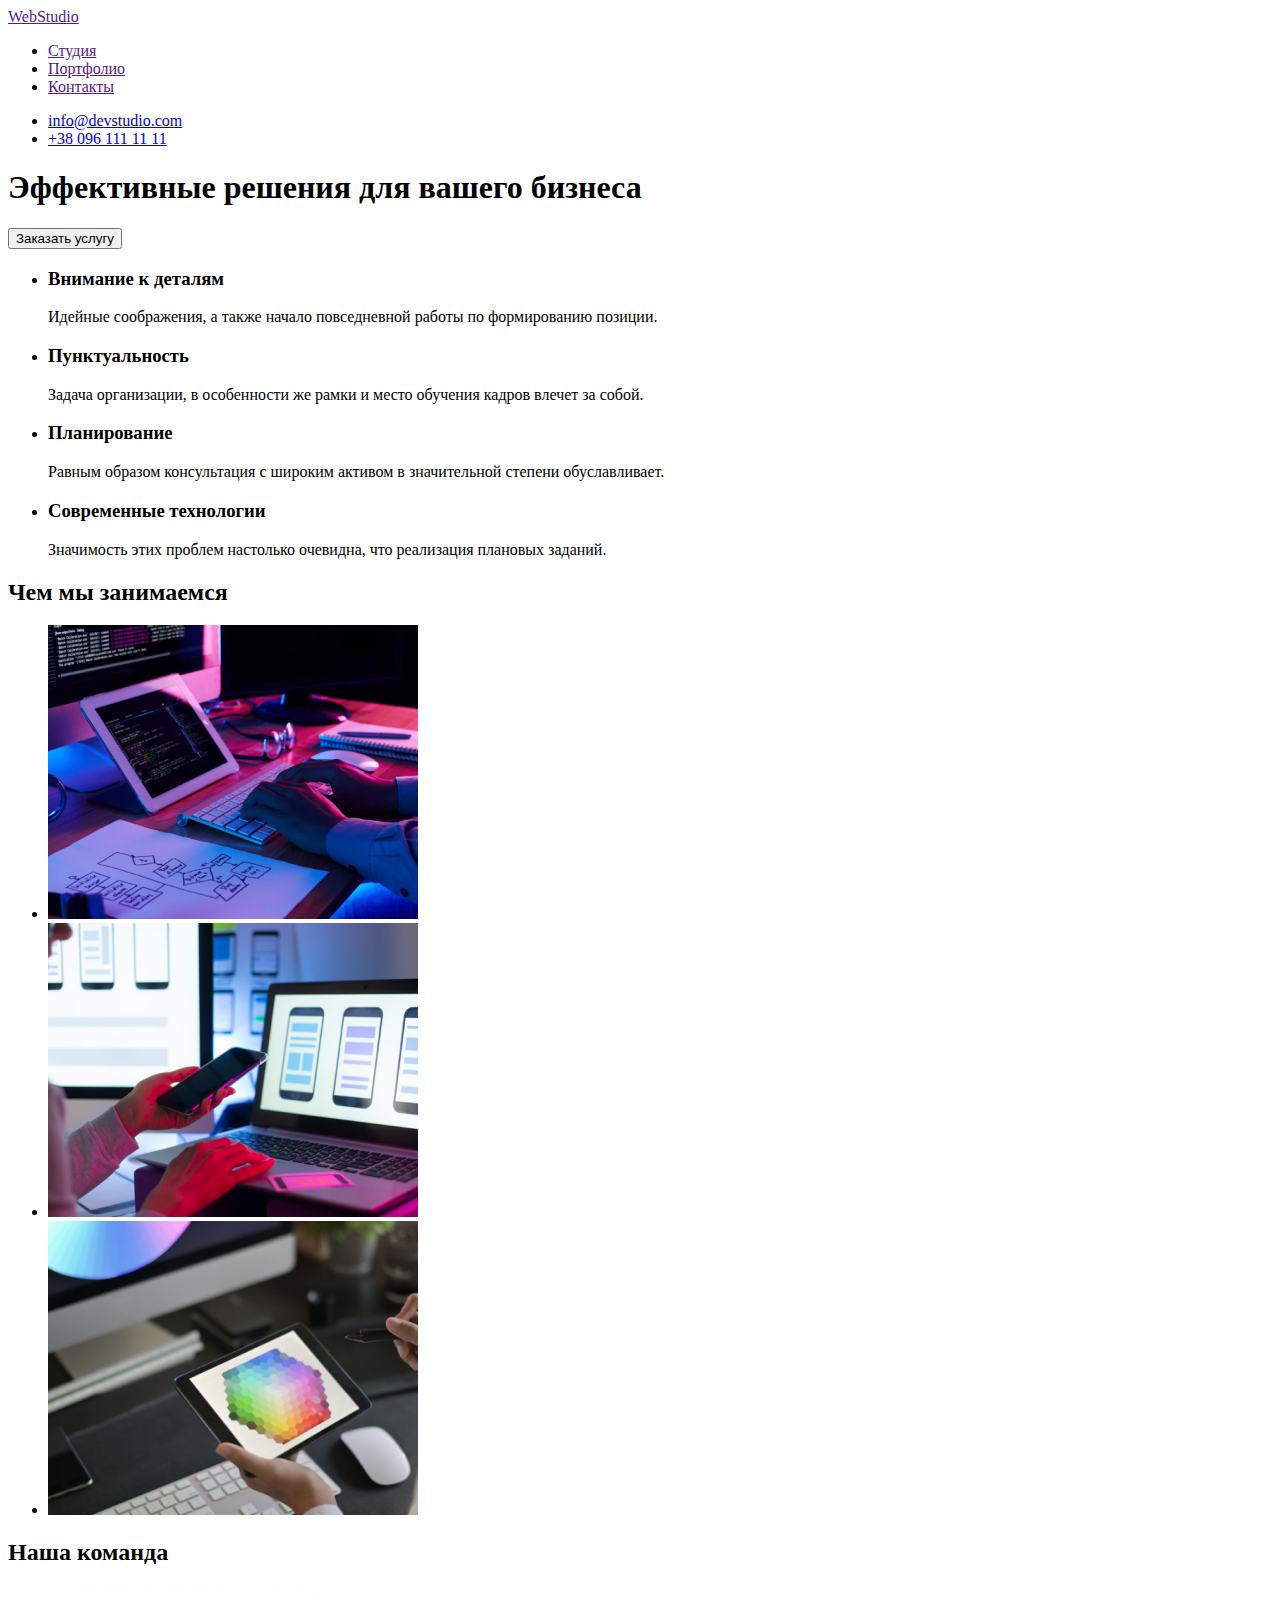
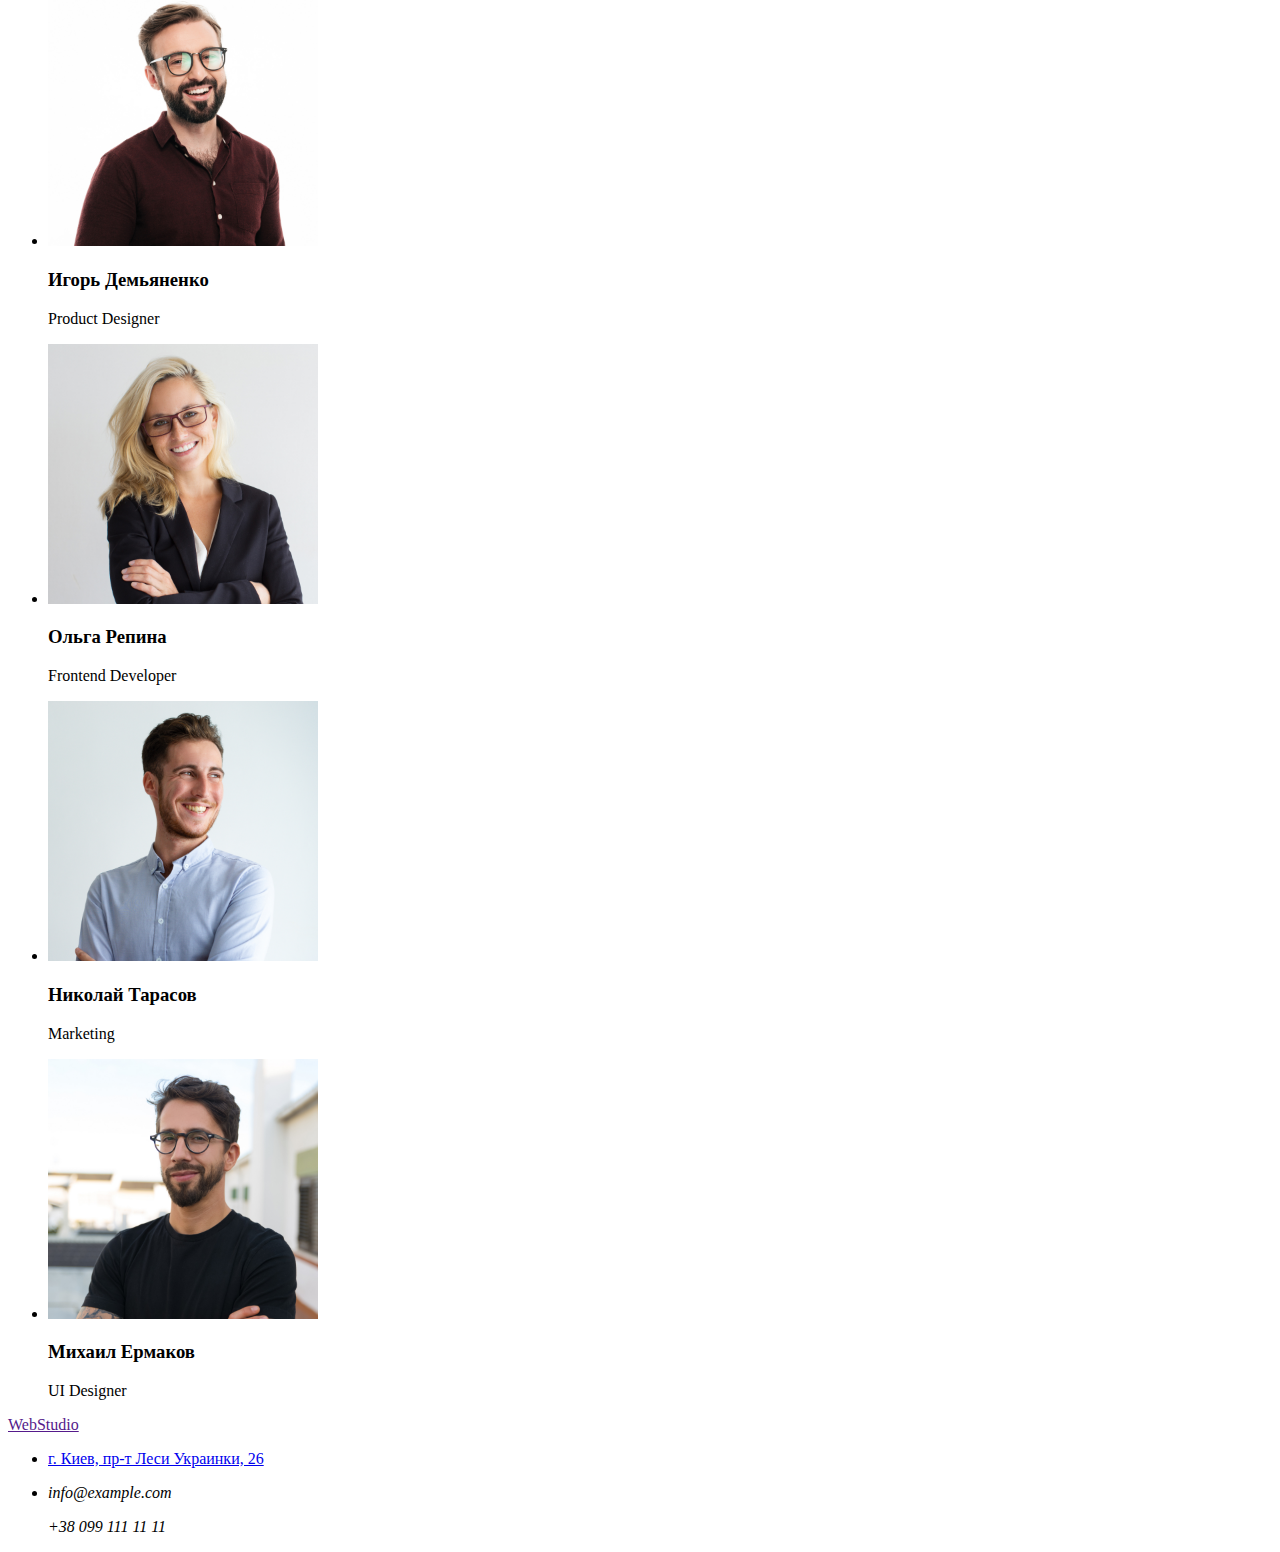
==== index.html @ ff3d8eb0 "Initial commit" ====
<!DOCTYPE html>
<html lang="ru">
  <head>
    <meta charset="UTF-8" />
    <meta http-equiv="X-UA-Compatible" content="IE=edge" />
    <meta name="viewport" content="width=device-width, initial-scale=1.0" />
    <title>Document</title>
  </head>
  <body>
    <!--Шапка сайту-->
    <header>
      <nav>
        <a href="">WebStudio</a>
        <ul>
          <li><a href="">Студия</a></li>
          <li><a href="">Портфолио</a></li>
          <li><a href="">Контакты</a></li>
        </ul>
      </nav>

      <ul>
        <li><a href="mailto:info@devstudio.com">info@devstudio.com</a></li>

        <li><a href="tel:+380961111111">+38 096 111 11 11</a></li>
      </ul>
    </header>
    <main>
      <!--блок_1_герой-->
      <section>
        <h1>Эффективные решения для вашего бизнеса</h1>
        <button type="button">Заказать услугу</button>
      </section>

      <!--блок_2-->
      <section>
        <h2 hidden>бесцветний</h2>
        <ul>
          <li>
            <h3>Внимание к деталям</h3>
            <p>Идейные соображения, а также начало повседневной работы по формированию позиции.</p>
          </li>

          <li>
            <h3>Пунктуальность</h3>
            <p>
              Задача организации, в особенности же рамки и место обучения кадров влечет за собой.
            </p>
          </li>
          <li>
            <h3>Планирование</h3>
            <p>
              Равным образом консультация с широким активом в значительной степени обуславливает.
            </p>
          </li>
          <li>
            <h3>Современные технологии</h3>
            <p>Значимость этих проблем настолько очевидна, что реализация плановых заданий.</p>
          </li>
        </ul>
      </section>

      <!--блок_3_занятия-->
      <section>
        <h2>Чем мы занимаемся</h2>
        <ul>
          <li>
            <img
              src="./imegins/1_section/img-1.jpg"
              alt="верстка_дизайна"
              width="370"
              height="294"
            />
          </li>
          <li>
            <img
              src="./imegins/1_section/img-2.jpg"
              alt="розработка_приложений"
              width="370"
              height="294"
            />
          </li>
          <li>
            <img
              src="./imegins/1_section/img-3.jpg"
              alt="палітра_планшет"
              width="370"
              height="294"
            />
          </li>
        </ul>
      </section>

      <!--4_наша_команда-->
      <section>
        <h2>Наша команда</h2>
        <ul>
          <li>
            <img
              src="./imegins/2_section/igor.jpg"
              alt="Игорь_Демьяненко"
              width="270"
              height="260"
            />
            <h3>Игорь Демьяненко</h3>
            <p lang="en">Product Designer</p>
          </li>
          <li>
            <img src="./imegins/2_section/olga.jpg" alt="Ольга_Репина" width="270" height="260" />
            <h3>Ольга Репина</h3>
            <p lang="en">Frontend Developer</p>
          </li>
          <li>
            <img
              src="./imegins/2_section/nikolay.jpg"
              alt="Николай_Тарасов"
              width="270"
              height="260"
            />
            <h3>Николай Тарасов</h3>
            <p lang="en">Marketing</p>
          </li>
          <li>
            <img
              src="./imegins/2_section/mihayl.jpg"
              alt="Михаил_Ермаков"
              width="270"
              height="260"
            />
            <h3>Михаил Ермаков</h3>
            <p lang="en">UI Designer</p>
          </li>
        </ul>
      </section>
    </main>
    <!--5_Футер-->
    <footer>
      <a href="">WebStudio</a>
      <ul>
        <li>
          <a href="https://www.google.com.ua/maps/" target="_blank" rel="noopener noreferrer"
            >г. Киев, пр-т Леси Украинки, 26
          </a>
        </li>
        <li>
          <address>
            <p>info@example.com</p>
            <p>+38 099 111 11 11</p>
          </address>
        </li>
      </ul>
    </footer>
  </body>
</html>
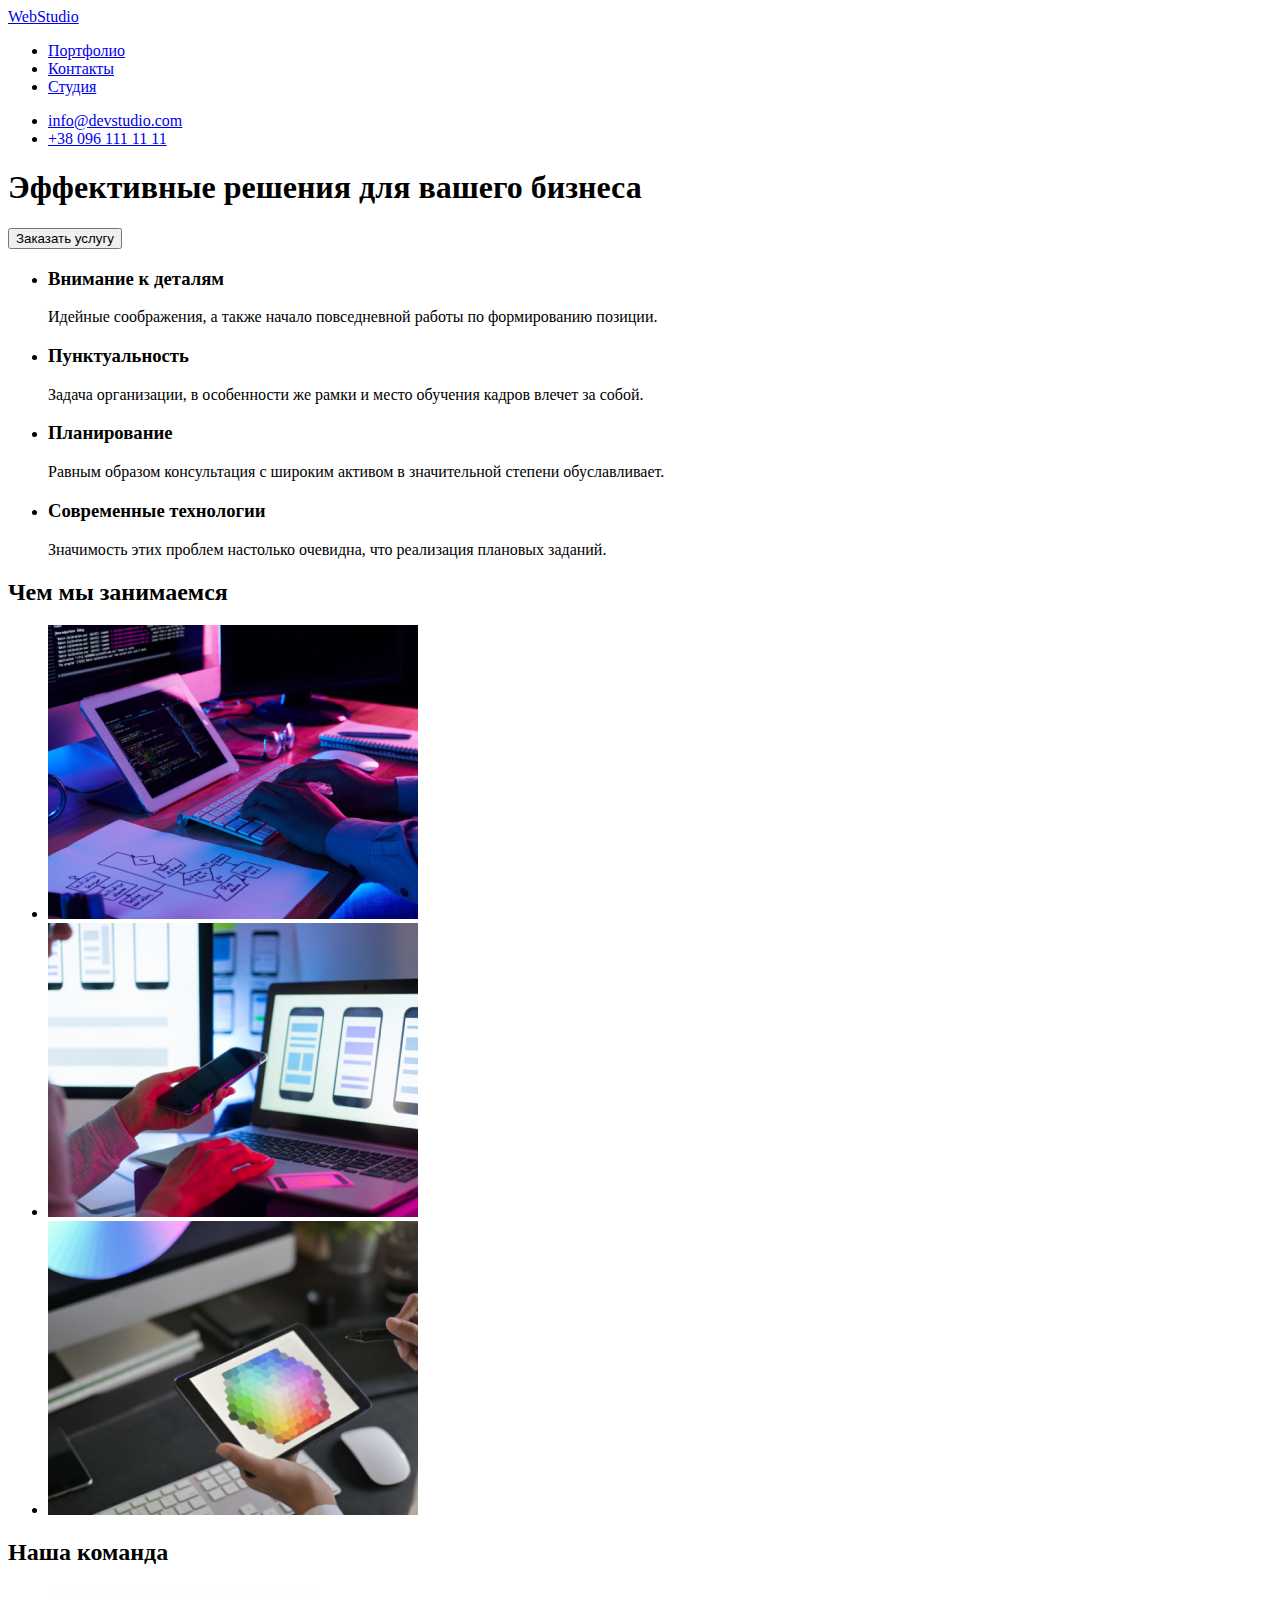
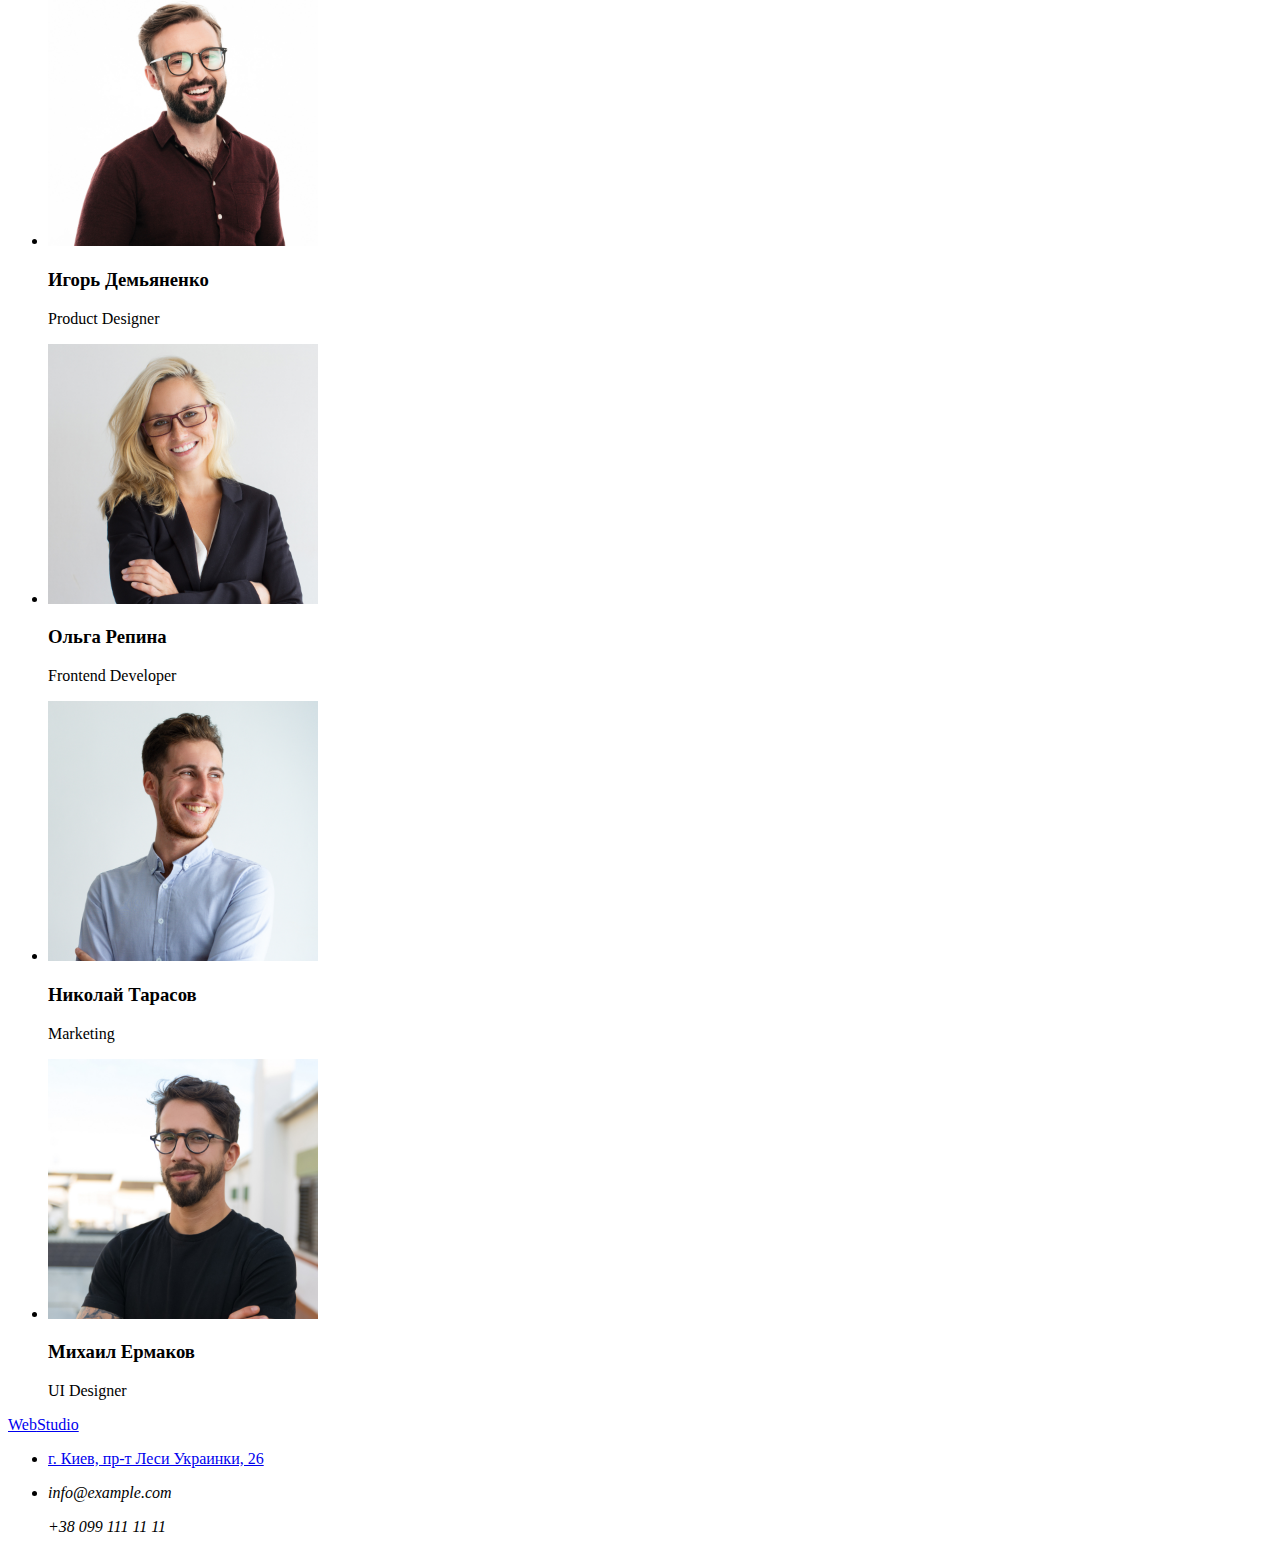
==== commit 9146ee1b: "add class for index.html" ====
--- a/index.html
+++ b/index.html
@@ -4,67 +4,83 @@
     <meta charset="UTF-8" />
     <meta http-equiv="X-UA-Compatible" content="IE=edge" />
     <meta name="viewport" content="width=device-width, initial-scale=1.0" />
-    <title>Document</title>
+    <title>Главная</title>
+    <link rel="stylesheet" href="./css/styles.css" />
   </head>
   <body>
-    <!--Шапка сайту-->
-    <header>
-      <nav>
-        <a href="">WebStudio</a>
-        <ul>
-          <li><a href="">Студия</a></li>
-          <li><a href="">Портфолио</a></li>
-          <li><a href="">Контакты</a></li>
+    <!--header-->
+    <header class="header">
+      <nav class="navigation">
+        <a class="logo-navigation" href="./index.html"
+          >Web<span class="header-logo">Studio</span>
+        </a>
+        <ul class="list-navigation">
+          <li class="item-navigation">
+            <a class="link-navigation" href="./portfolio.html">Портфолио</a>
+          </li>
+          <li class="item-navigation">
+            <a class="link-navigation" href="./index.html">Контакты</a>
+          </li>
+          <li class="item-navigation"><a class="link-navigation" href="./index.html">Студия</a></li>
         </ul>
       </nav>
 
-      <ul>
-        <li><a href="mailto:info@devstudio.com">info@devstudio.com</a></li>
+      <ul class="header-group">
+        <li class="item-header-group">
+          <a class="link-header-group" href="mailto:info@devstudio.com">info@devstudio.com</a>
+        </li>
 
-        <li><a href="tel:+380961111111">+38 096 111 11 11</a></li>
+        <li class="item-header-group">
+          <a class="tel-header-group" href="tel:+380961111111">+38 096 111 11 11</a>
+        </li>
       </ul>
     </header>
     <main>
-      <!--блок_1_герой-->
-      <section>
-        <h1>Эффективные решения для вашего бизнеса</h1>
-        <button type="button">Заказать услугу</button>
+      <!--hero-->
+      <section class="hero">
+        <h1 class="titke-hero">Эффективные решения для вашего бизнеса</h1>
+        <button class="hero-btn" type="button">Заказать услугу</button>
       </section>
 
-      <!--блок_2-->
-      <section>
-        <h2 hidden>бесцветний</h2>
-        <ul>
-          <li>
-            <h3>Внимание к деталям</h3>
-            <p>Идейные соображения, а также начало повседневной работы по формированию позиции.</p>
+      <!--description-->
+      <section class="description">
+        <h2 class="description-title" hidden>бесцветний</h2>
+        <ul class="description-list">
+          <li class="description-item">
+            <h3 class="description-second-title">Внимание к деталям</h3>
+            <p class="description-text">
+              Идейные соображения, а также начало повседневной работы по формированию позиции.
+            </p>
           </li>
 
-          <li>
-            <h3>Пунктуальность</h3>
-            <p>
+          <li class="description-item">
+            <h3 class="description-second-title">Пунктуальность</h3>
+            <p class="description-text">
               Задача организации, в особенности же рамки и место обучения кадров влечет за собой.
             </p>
           </li>
-          <li>
-            <h3>Планирование</h3>
-            <p>
+          <li class="description-item">
+            <h3 class="description-second-title">Планирование</h3>
+            <p class="description-text">
               Равным образом консультация с широким активом в значительной степени обуславливает.
             </p>
           </li>
-          <li>
-            <h3>Современные технологии</h3>
-            <p>Значимость этих проблем настолько очевидна, что реализация плановых заданий.</p>
+          <li class="description-item">
+            <h3 class="description-second-title">Современные технологии</h3>
+            <p class="description-text">
+              Значимость этих проблем настолько очевидна, что реализация плановых заданий.
+            </p>
           </li>
         </ul>
       </section>
 
-      <!--блок_3_занятия-->
-      <section>
-        <h2>Чем мы занимаемся</h2>
-        <ul>
+      <!--about-->
+      <section class="about">
+        <h2 class="about-title">Чем мы занимаемся</h2>
+        <ul class="about-list">
           <li>
             <img
+              class="about-img"
               src="./imegins/1_section/img-1.jpg"
               alt="верстка_дизайна"
               width="370"
@@ -73,6 +89,7 @@
           </li>
           <li>
             <img
+              class="about-img"
               src="./imegins/1_section/img-2.jpg"
               alt="розработка_приложений"
               width="370"
@@ -81,6 +98,7 @@
           </li>
           <li>
             <img
+              class="about-img"
               src="./imegins/1_section/img-3.jpg"
               alt="палітра_планшет"
               width="370"
@@ -90,59 +108,72 @@
         </ul>
       </section>
 
-      <!--4_наша_команда-->
-      <section>
-        <h2>Наша команда</h2>
+      <!--team-->
+      <section class="team">
+        <h2 class="team-titl-">Наша команда</h2>
         <ul>
-          <li>
+          <li class="team-item">
             <img
+              class="team-img"
               src="./imegins/2_section/igor.jpg"
               alt="Игорь_Демьяненко"
               width="270"
               height="260"
             />
-            <h3>Игорь Демьяненко</h3>
-            <p lang="en">Product Designer</p>
+            <h3 class="team-section-title">Игорь Демьяненко</h3>
+            <p class="text-team" lang="en">Product Designer</p>
           </li>
-          <li>
-            <img src="./imegins/2_section/olga.jpg" alt="Ольга_Репина" width="270" height="260" />
-            <h3>Ольга Репина</h3>
-            <p lang="en">Frontend Developer</p>
+          <li class="team-item">
+            <img
+              class="team-img"
+              src="./imegins/2_section/olga.jpg"
+              alt="Ольга_Репина"
+              width="270"
+              height="260"
+            />
+            <h3 class="team-section-title">Ольга Репина</h3>
+            <p class="text-team" lang="en">Frontend Developer</p>
           </li>
-          <li>
+          <li class="team-item">
             <img
+              class="team-img"
               src="./imegins/2_section/nikolay.jpg"
               alt="Николай_Тарасов"
               width="270"
               height="260"
             />
-            <h3>Николай Тарасов</h3>
-            <p lang="en">Marketing</p>
+            <h3 class="team-section-title">Николай Тарасов</h3>
+            <p class="text-team" lang="en">Marketing</p>
           </li>
-          <li>
+          <li class="team-item">
             <img
+              class="team-img"
               src="./imegins/2_section/mihayl.jpg"
               alt="Михаил_Ермаков"
               width="270"
               height="260"
             />
-            <h3>Михаил Ермаков</h3>
-            <p lang="en">UI Designer</p>
+            <h3 class="team-section-title">Михаил Ермаков</h3>
+            <p class="text-team" lang="en">UI Designer</p>
           </li>
         </ul>
       </section>
     </main>
     <!--5_Футер-->
-    <footer>
-      <a href="">WebStudio</a>
-      <ul>
-        <li>
-          <a href="https://www.google.com.ua/maps/" target="_blank" rel="noopener noreferrer"
+    <footer class="footer">
+      <a class="logo-footer" href="./index.html">Web<span class="footer-logo">Studio</span> </a>
+      <ul class="list-footer">
+        <li class="item-footer">
+          <a
+            class="link-footer"
+            href="https://www.google.com.ua/maps/"
+            target="_blank"
+            rel="noopener noreferrer"
             >г. Киев, пр-т Леси Украинки, 26
           </a>
         </li>
-        <li>
-          <address>
+        <li class="item-footer">
+          <address class="address-footer">
             <p>info@example.com</p>
             <p>+38 099 111 11 11</p>
           </address>
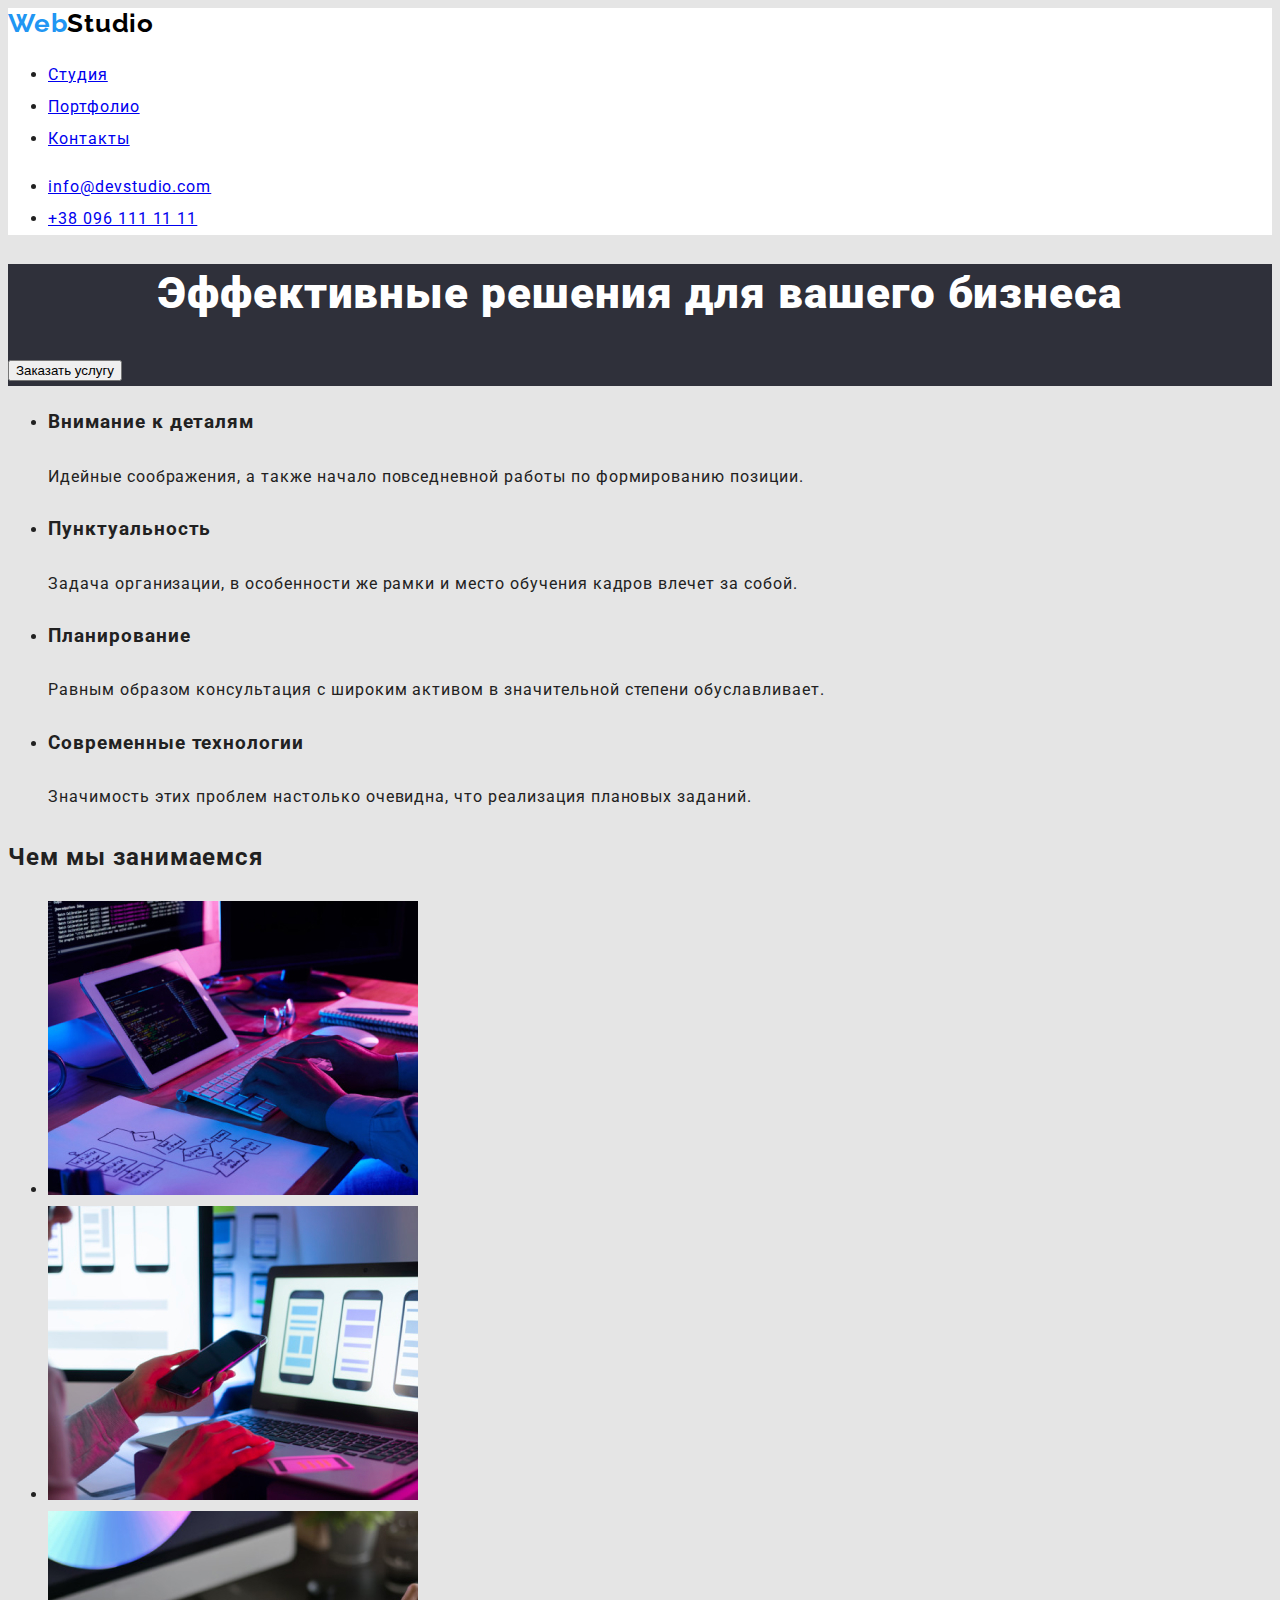
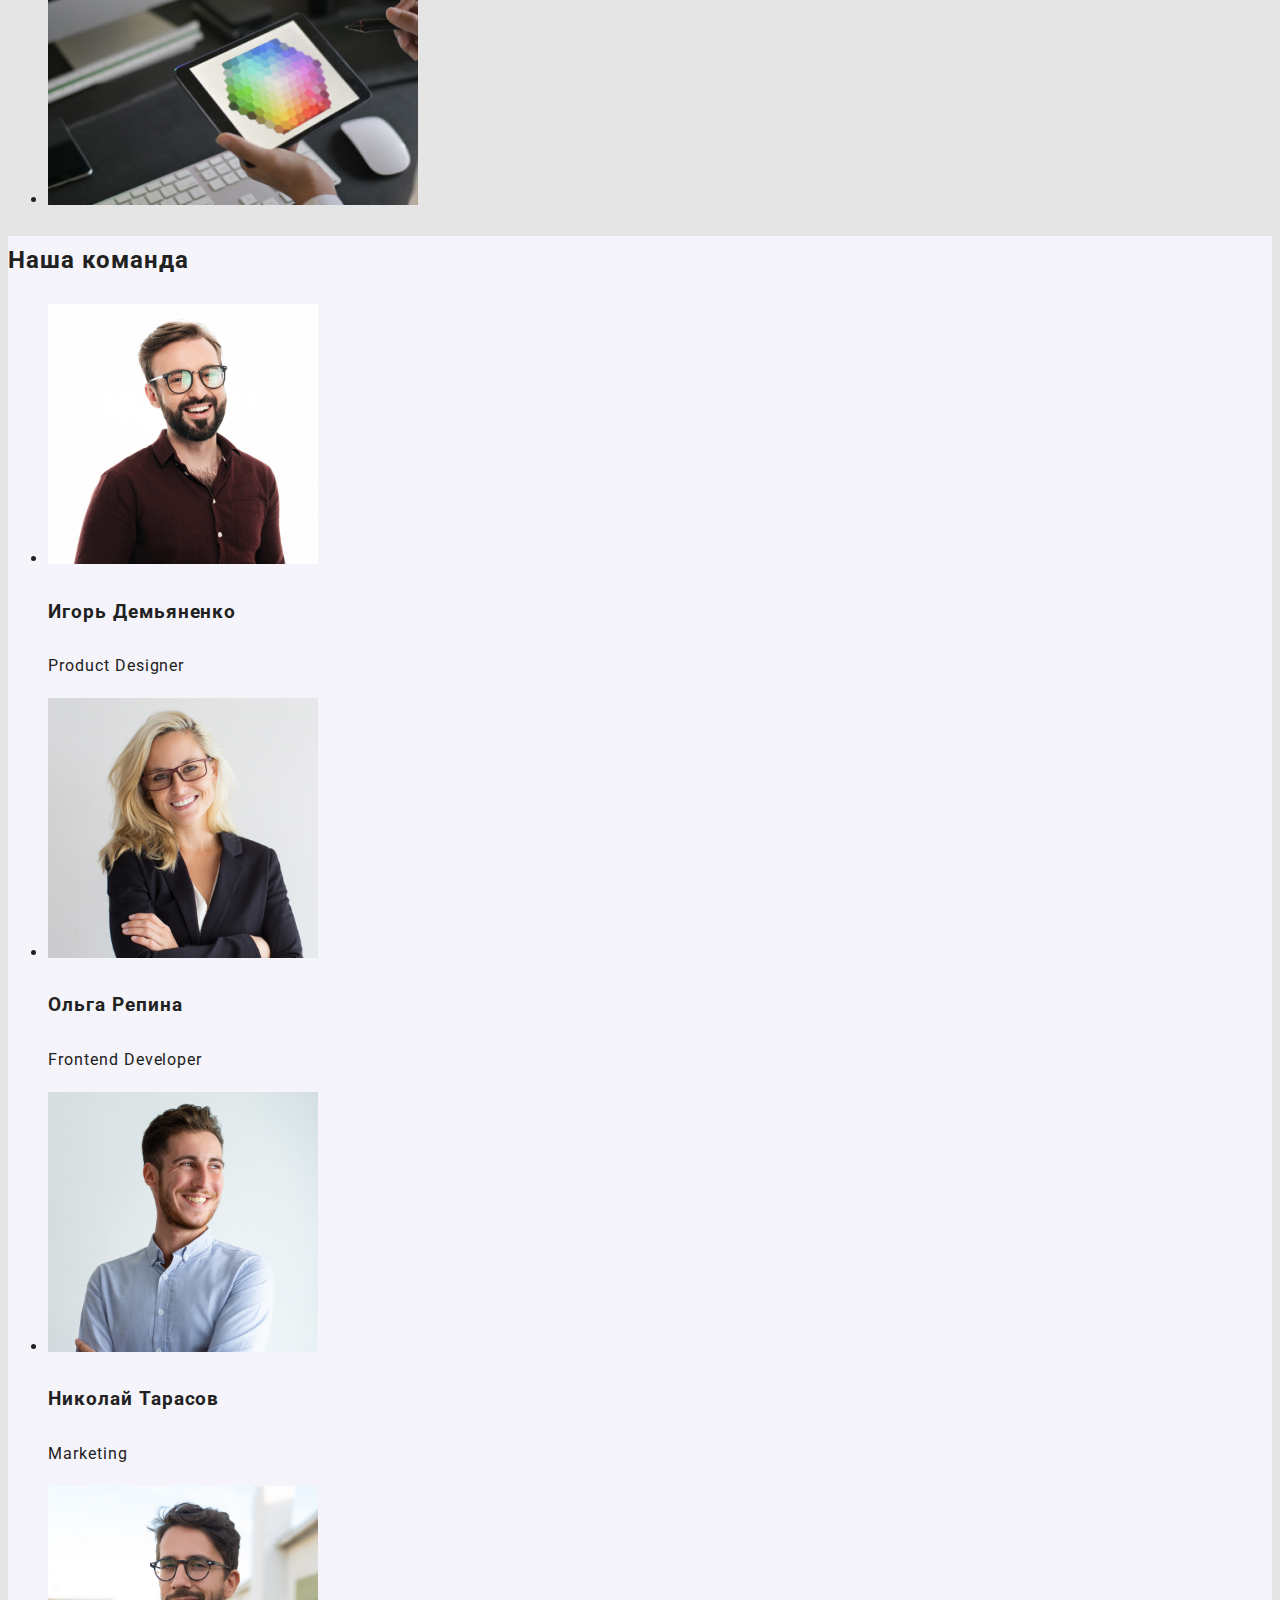
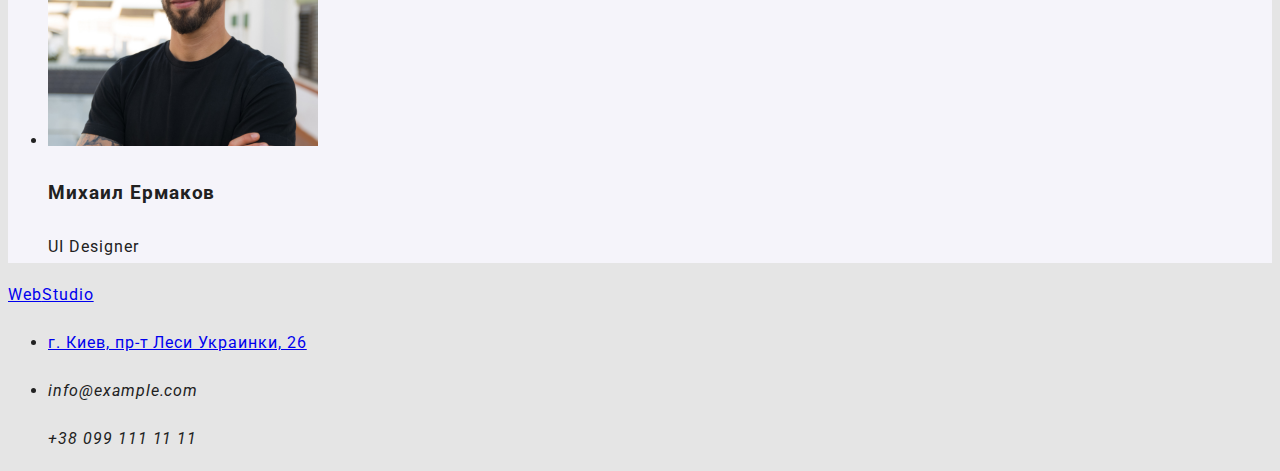
==== commit 53ffcdd0: "добавляет свойство body :root" ====
--- a/index.html
+++ b/index.html
@@ -4,6 +4,11 @@
     <meta charset="UTF-8" />
     <meta http-equiv="X-UA-Compatible" content="IE=edge" />
     <meta name="viewport" content="width=device-width, initial-scale=1.0" />
+    <link
+      href="https://fonts.googleapis.com/css2?family=Raleway:wght@700&family=Roboto:wght@400;500;700;900&display=swap"
+      rel="stylesheet"
+    />
+    <link rel="preconnect" href="https://fonts.gstatic.com" />
     <title>Главная</title>
     <link rel="stylesheet" href="./css/styles.css" />
   </head>
@@ -11,34 +16,40 @@
     <!--header-->
     <header class="header">
       <nav class="navigation">
-        <a class="logo-navigation" href="./index.html"
+        <a lang="en" class="logo-navigation" href="./index.html"
           >Web<span class="header-logo">Studio</span>
         </a>
         <ul class="list-navigation">
           <li class="item-navigation">
-            <a class="link-navigation" href="./portfolio.html">Портфолио</a>
+            <a class="link-navigation" href="./index.html">Студия</a>
+          </li>
+          <li class="item-navigation">
+            <a class="link-navigation" href="./porffolio.html">Портфолио</a>
           </li>
           <li class="item-navigation">
             <a class="link-navigation" href="./index.html">Контакты</a>
           </li>
-          <li class="item-navigation"><a class="link-navigation" href="./index.html">Студия</a></li>
         </ul>
       </nav>
 
       <ul class="header-group">
         <li class="item-header-group">
-          <a class="link-header-group" href="mailto:info@devstudio.com">info@devstudio.com</a>
+          <a class="link-header-group" href="mailto:info@devstudio.com"
+            >info@devstudio.com</a
+          >
         </li>
 
         <li class="item-header-group">
-          <a class="tel-header-group" href="tel:+380961111111">+38 096 111 11 11</a>
+          <a class="tel-header-group" href="tel:+380961111111"
+            >+38 096 111 11 11</a
+          >
         </li>
       </ul>
     </header>
     <main>
       <!--hero-->
       <section class="hero">
-        <h1 class="titke-hero">Эффективные решения для вашего бизнеса</h1>
+        <h1 class="title-hero">Эффективные решения для вашего бизнеса</h1>
         <button class="hero-btn" type="button">Заказать услугу</button>
       </section>
 
@@ -49,26 +60,30 @@
           <li class="description-item">
             <h3 class="description-second-title">Внимание к деталям</h3>
             <p class="description-text">
-              Идейные соображения, а также начало повседневной работы по формированию позиции.
+              Идейные соображения, а также начало повседневной работы по
+              формированию позиции.
             </p>
           </li>
 
           <li class="description-item">
             <h3 class="description-second-title">Пунктуальность</h3>
             <p class="description-text">
-              Задача организации, в особенности же рамки и место обучения кадров влечет за собой.
+              Задача организации, в особенности же рамки и место обучения кадров
+              влечет за собой.
             </p>
           </li>
           <li class="description-item">
             <h3 class="description-second-title">Планирование</h3>
             <p class="description-text">
-              Равным образом консультация с широким активом в значительной степени обуславливает.
+              Равным образом консультация с широким активом в значительной
+              степени обуславливает.
             </p>
           </li>
           <li class="description-item">
             <h3 class="description-second-title">Современные технологии</h3>
             <p class="description-text">
-              Значимость этих проблем настолько очевидна, что реализация плановых заданий.
+              Значимость этих проблем настолько очевидна, что реализация
+              плановых заданий.
             </p>
           </li>
         </ul>
@@ -161,12 +176,14 @@
     </main>
     <!--5_Футер-->
     <footer class="footer">
-      <a class="logo-footer" href="./index.html">Web<span class="footer-logo">Studio</span> </a>
+      <a lang="en" class="logo-footer" href="./index.html"
+        >Web<span class="footer-logo">Studio</span>
+      </a>
       <ul class="list-footer">
         <li class="item-footer">
           <a
             class="link-footer"
-            href="https://www.google.com.ua/maps/"
+            href="https://g.page/stamp-capital?share"
             target="_blank"
             rel="noopener noreferrer"
             >г. Киев, пр-т Леси Украинки, 26
--- a/css/styles.css
+++ b/css/styles.css
@@ -0,0 +1,73 @@
+body {
+    font-family: Roboto, sans-serif;
+    letter-spacing: 0.06em;
+    background-color: #E5E5E5;
+    color: #212121;
+    font-size: 16px;
+    line-height: 2;
+    }
+    .logo-navigation {
+        text-decoration: none;
+    }
+
+:root{
+    --header-bg-color: #FFFFFF;
+    --herofooter-bg-color: #2F303A;
+    --body-bg-color: #E5E5E5;
+    --team-bg-secondhead: #F5F4FA;
+
+    --web-link-color: #2196F3;
+    --darkmain-color:#000000;
+
+    --text-main-color: #212121;
+    --text-cecond-color: #757575;
+
+
+
+/*navigation*/
+
+
+/*header*/
+.header {
+background-color: var(--header-bg-color);
+}
+/*Hero*/
+.hero{
+background-color: var(--herofooter-bg-color);
+}
+/*Team*/
+.team{
+background-color: var(--team-bg-secondhead) 
+}
+
+
+.hero .title-hero{
+font-weight: 900;
+font-size: 44px;
+line-height: 1.36;
+color: var(--header-bg-color);
+text-align: center;
+}
+
+.logo-navigation {
+font-family: 'Raleway';
+font-style: normal;
+font-weight: 700;
+font-size: 26px;
+line-height: 1.2;
+letter-spacing: 0.03em;
+color: var(--web-link-color);
+}
+.header-logo {
+font-family: 'Raleway';
+font-style: normal;
+font-weight: 700;
+font-size: 26px;
+line-height: 1.2;
+letter-spacing: 0.03em;
+color: var(--darkmain-color);
+}
+
+
+
+
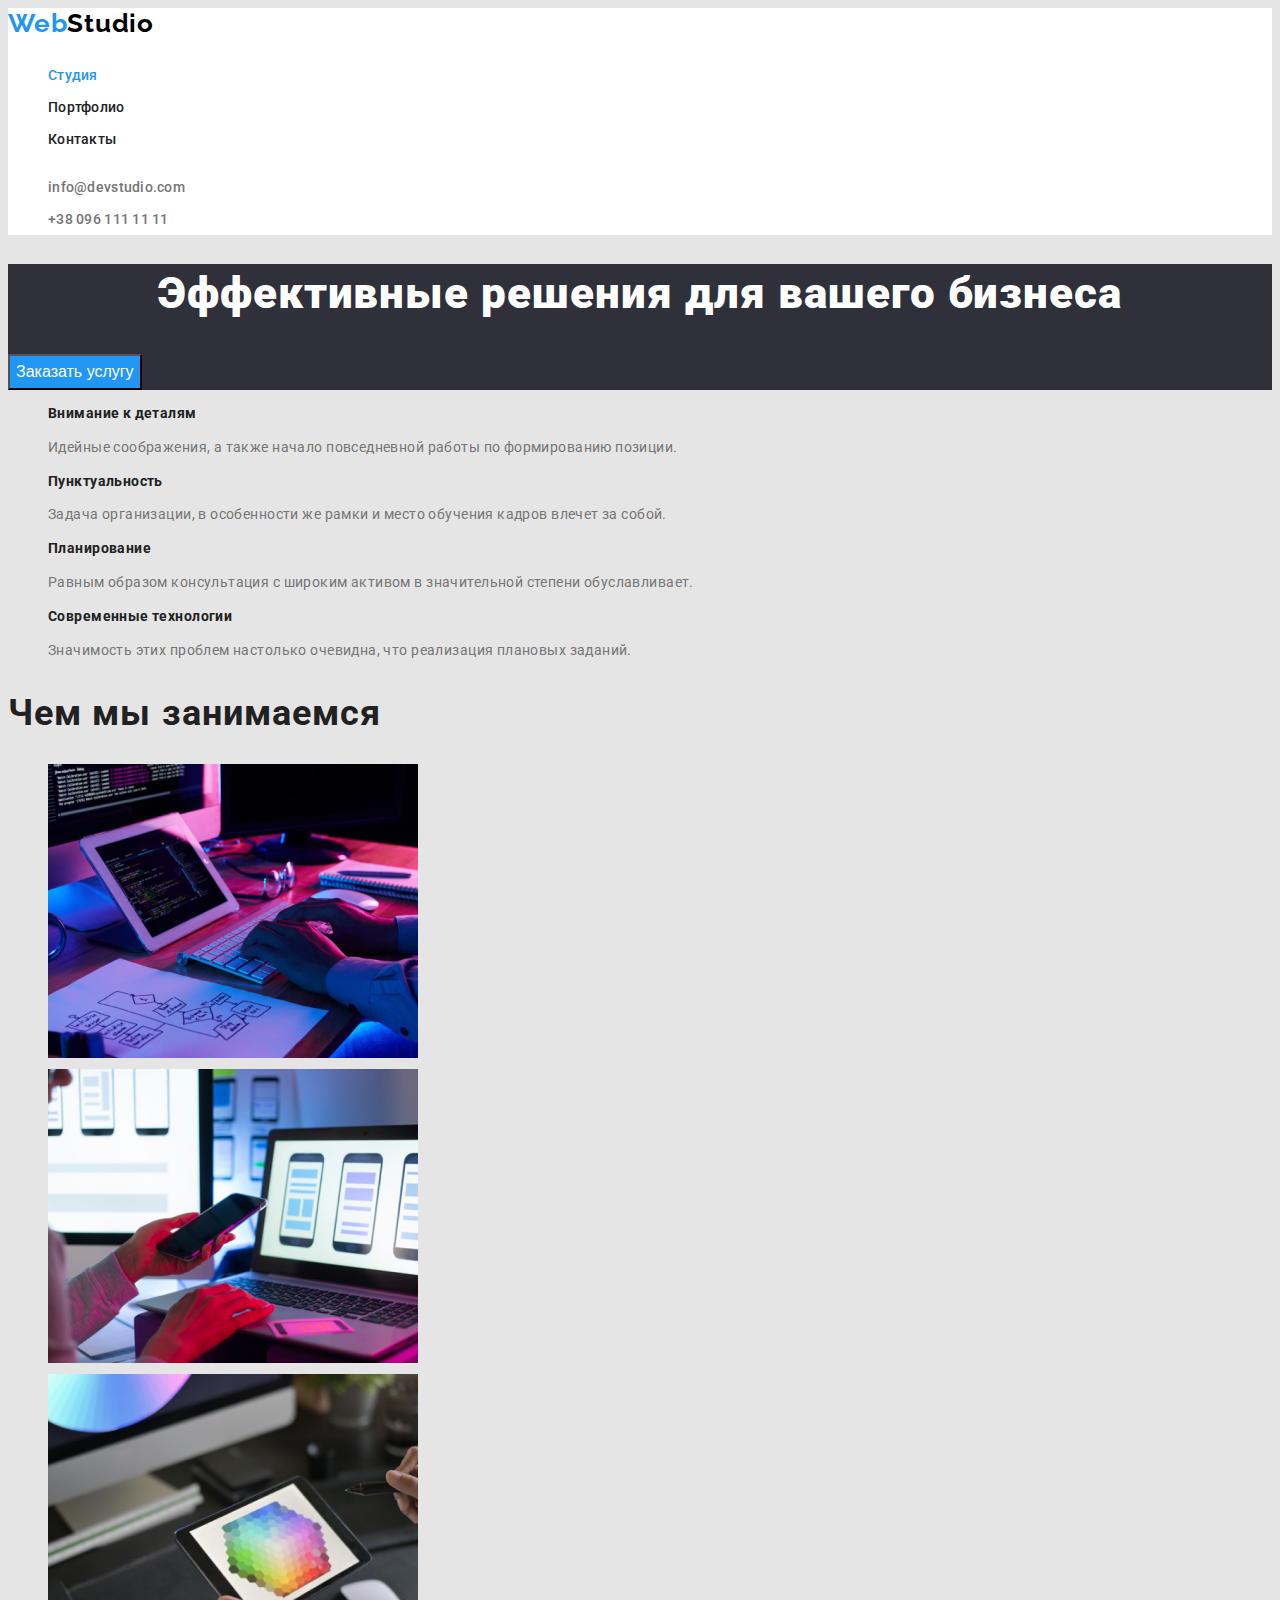
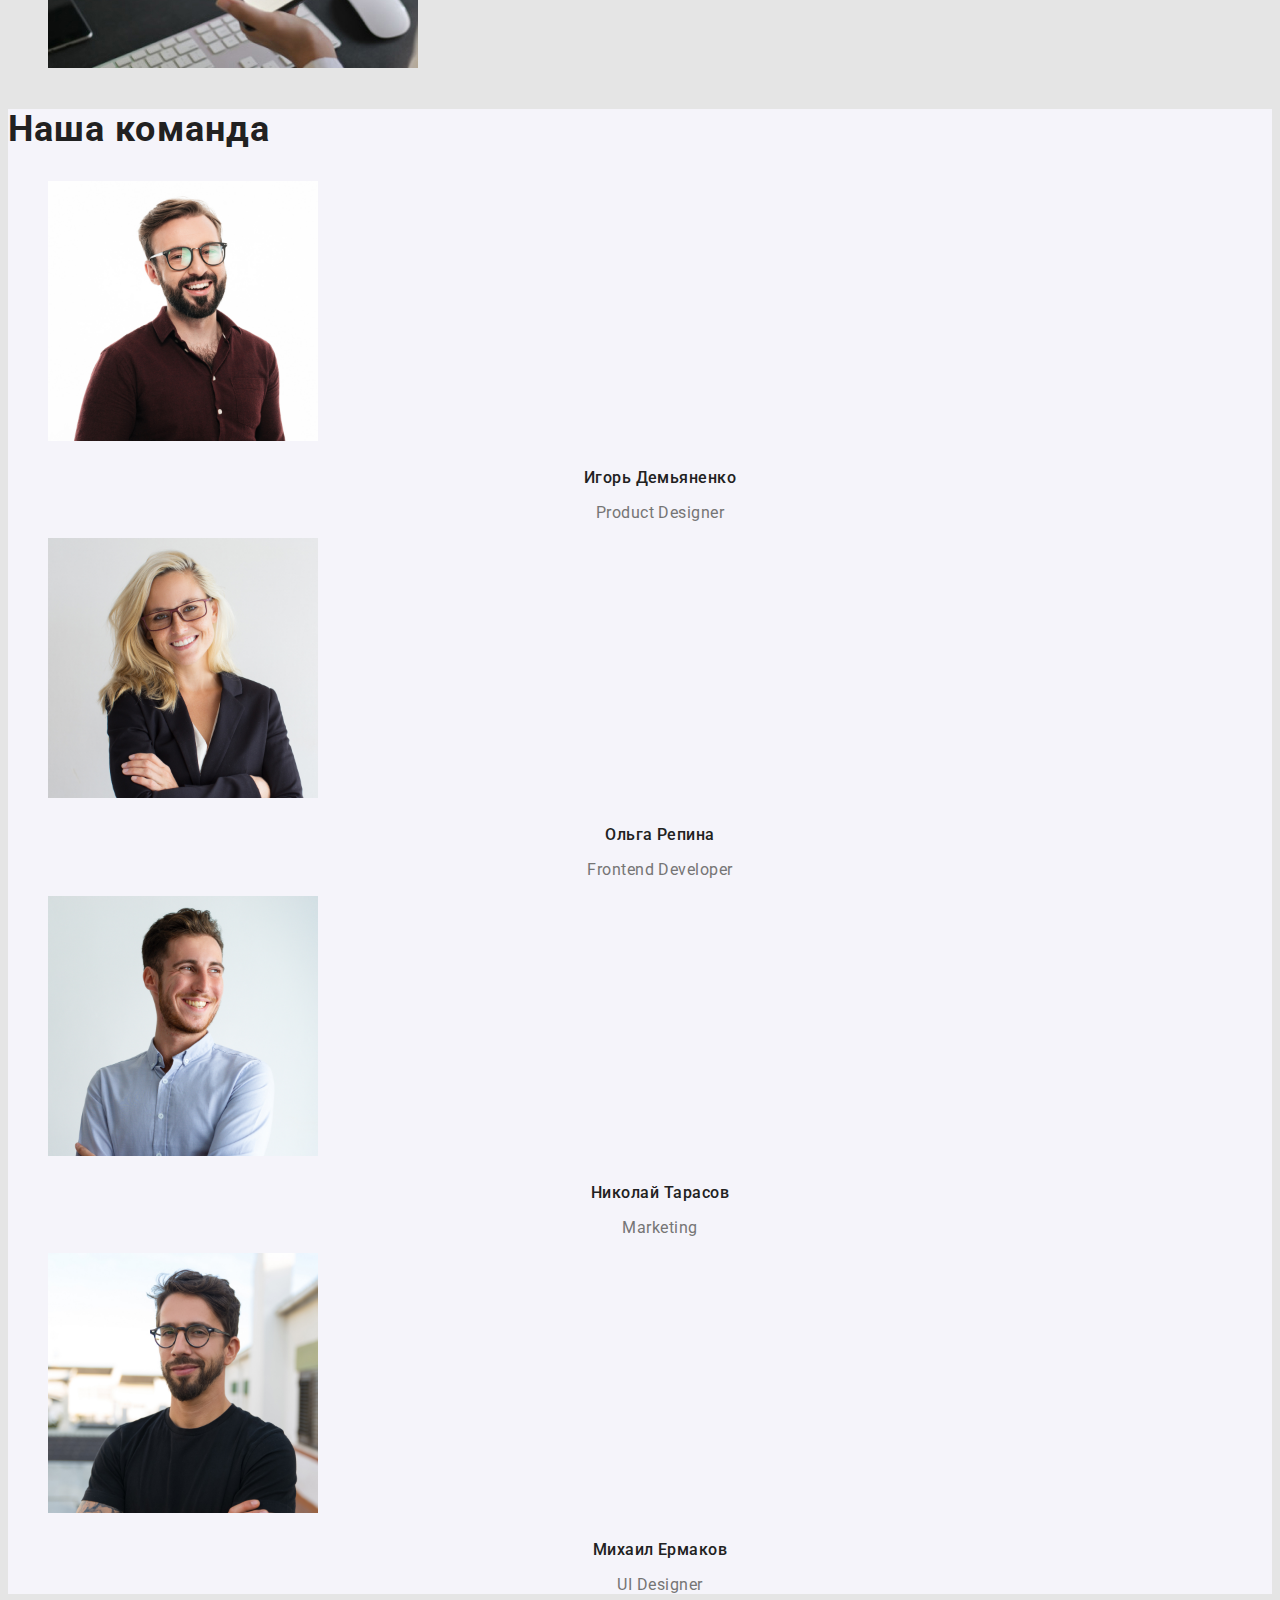
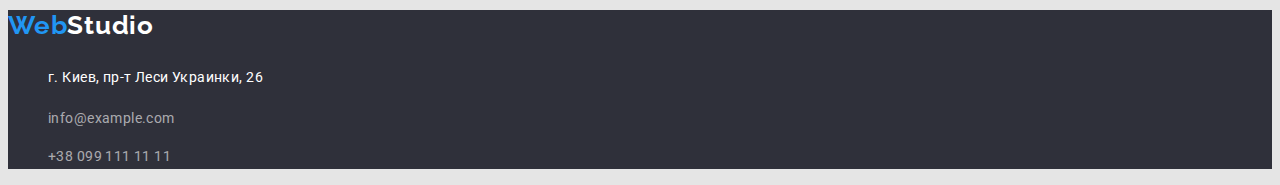
==== commit 1869f6b3: "добавляет стили текстов заголовков кнопок сылок" ====
--- a/index.html
+++ b/index.html
@@ -21,7 +21,7 @@
         </a>
         <ul class="list-navigation">
           <li class="item-navigation">
-            <a class="link-navigation" href="./index.html">Студия</a>
+            <a class="link-navigation current" href="./index.html">Студия</a>
           </li>
           <li class="item-navigation">
             <a class="link-navigation" href="./porffolio.html">Портфолио</a>
@@ -93,7 +93,7 @@
       <section class="about">
         <h2 class="about-title">Чем мы занимаемся</h2>
         <ul class="about-list">
-          <li>
+          <li class="about-item">
             <img
               class="about-img"
               src="./imegins/1_section/img-1.jpg"
@@ -102,7 +102,7 @@
               height="294"
             />
           </li>
-          <li>
+          <li class="about-item">
             <img
               class="about-img"
               src="./imegins/1_section/img-2.jpg"
@@ -111,7 +111,7 @@
               height="294"
             />
           </li>
-          <li>
+          <li class="about-item">
             <img
               class="about-img"
               src="./imegins/1_section/img-3.jpg"
@@ -125,7 +125,7 @@
 
       <!--team-->
       <section class="team">
-        <h2 class="team-titl-">Наша команда</h2>
+        <h2 class="team-title">Наша команда</h2>
         <ul>
           <li class="team-item">
             <img
--- a/css/styles.css
+++ b/css/styles.css
@@ -1,14 +1,12 @@
 body {
     font-family: Roboto, sans-serif;
     letter-spacing: 0.06em;
-    background-color: #E5E5E5;
-    color: #212121;
+    background-color: var(--body-bg-color);
+    color: var(--text-main-color);
     font-size: 16px;
     line-height: 2;
     }
-    .logo-navigation {
-        text-decoration: none;
-    }
+    
 
 :root{
     --header-bg-color: #FFFFFF;
@@ -22,9 +20,10 @@
     --text-main-color: #212121;
     --text-cecond-color: #757575;
 
-
-
-/*navigation*/
+    --hover-color: #188CE8;}
+
+
+
 
 
 /*header*/
@@ -38,6 +37,9 @@
 /*Team*/
 .team{
 background-color: var(--team-bg-secondhead) 
+}
+.footer{
+    background-color: var(--herofooter-bg-color);
 }
 
 
@@ -49,6 +51,8 @@
 text-align: center;
 }
 
+.logo-navigation, .link-navigation {
+    text-decoration: none;}
 .logo-navigation {
 font-family: 'Raleway';
 font-style: normal;
@@ -67,7 +71,187 @@
 letter-spacing: 0.03em;
 color: var(--darkmain-color);
 }
-
-
-
-
+.logo-footer{
+    text-decoration: none;
+}
+.logo-footer{
+    font-family: 'Raleway';
+    font-style: normal;
+    font-weight: 700;
+    font-size: 26px;
+    line-height: 1.2;
+    letter-spacing: 0.03em;
+    color: var(--web-link-color);
+}
+.footer-logo{
+    font-family: 'Raleway';
+    font-style: normal;
+    font-weight: 700;
+    font-size: 26px;
+    line-height: 1.2;
+    letter-spacing: 0.03em;
+    color: var(--header-bg-color);
+}
+
+.link-header-group, .tel-header-group{
+font-weight: 500;
+font-size: 14px;
+line-height: 1.14;
+letter-spacing: 0.02em;
+color: var(--text-cecond-color);
+text-decoration: none;
+}
+
+
+.link-header-group:hover, 
+.link-header-group:focus{
+    color: var(--web-link-color);
+}
+.tel-header-group:hover,
+.tel-header-group:focus {
+    color: var(--web-link-color);
+}
+ .item-header-group, .item-footer, 
+ .item-footer, .team-item, .about-item,
+  .description-item, .item-navigation, 
+  .filter-item, .group-item{
+     list-style: none;}
+.link-footer{
+    font-weight: 400;
+    font-size: 14px;
+    line-height: 1.7;
+    letter-spacing: 0.03em;
+    color: var(--header-bg-color);
+    text-decoration: none;
+    }
+    .address-footer {
+    font-weight: 400;
+    font-size: 14px;
+    line-height: 1.7;
+    letter-spacing: 0.03em;
+    color: rgba(255, 255, 255, 0.6);
+    font-style: normal;
+    }
+    .team {
+    background-color: var(--team-bg-secondhead);
+    }
+    .team-title, .about-title{
+    font-size: 36px;
+    line-height: 1.16;
+    letter-spacing: 0.03em;
+    font-weight: 700;
+    color: var(--text-main-color);
+    }
+    .team-section-title{
+    font-weight: 500;
+    font-size: 16px;
+    line-height: 1.2;
+    text-align: center;
+    letter-spacing: 0.03em;
+    color: var(--text-main-color);
+    }
+    .text-team{
+    font-weight: 400;
+    font-size: 16px;
+    line-height: 1.2;
+    text-align: center;
+    letter-spacing: 0.03em;
+    color: var(--text-cecond-color);
+    }
+    .description-second-title {
+    font-weight: 700;
+    font-size: 14px;
+    line-height: 1.14;
+    letter-spacing: 0.03em;
+    color: var(--text-main-color);
+    }
+    .description-text{
+    font-weight: 400;
+    font-size: 14px;
+    line-height: 1.7;
+    letter-spacing: 0.03em;
+    color: var(--text-cecond-color);
+    }
+    .link-navigation{
+    font-weight: 500;
+    font-size: 14px;
+    line-height: 1.14;
+    letter-spacing: 0.02em;
+    color: var(--text-main-color);
+    }
+    .link-navigation:hover, 
+    .link-navigation:focus{
+    color: var(--web-link-color);
+    }
+
+
+    /* портфолио */
+    .group-title{
+    font-weight: 700;
+    font-size: 18px;
+    line-height: 2;
+    letter-spacing: 0.06em;
+    color: var(--text-main-color);
+    }
+    .group-text{
+    font-weight: 400;
+    font-size: 16px;
+    line-height: 1.875;
+    letter-spacing: 0.03em;
+    color: var(--text-cecond-color);
+    }
+
+    /* button */
+    .filter-btn{
+    font-family: inherit
+    font-weight: 500;
+    font-size: 16px;
+    line-height: 1.625;
+    text-align: center;
+    letter-spacing: 0.03em;
+    color: var(--text-main-color);
+    background-color: var(--team-bg-secondhead);
+    cursor: pointer;
+    }
+
+    .filter-btn:hover,
+    .filter-btn:focus{
+    font-family: inherit
+    font-weight: 500;
+    font-size: 16px;
+    line-height: 1.625;
+    text-align: center;
+    letter-spacing: 0.03em;
+    color: var(--header-bg-color);
+    background-color: var(--web-link-color);
+    cursor: pointer;
+    }
+
+    .hero-btn{
+    font-family: inherit
+    font-weight: 700;
+    font-size: 16px;
+    line-height: 1.875;
+    color: var(--header-bg-color);
+    background-color: var(--web-link-color);
+    cursor: pointer;
+    }
+    .hero-btn:hover,
+    .hero-btn:focus{
+    font-family: inherit
+    font-weight: 700;
+    font-size: 16px;
+    line-height: 1.875;
+    color: var(--header-bg-color);
+    background-color: var(--hover-color);
+    cursor: pointer;
+    }
+
+    /*current navigation  */
+
+
+
+
+    .link-navigation.current{
+    color: var(--web-link-color);
+    }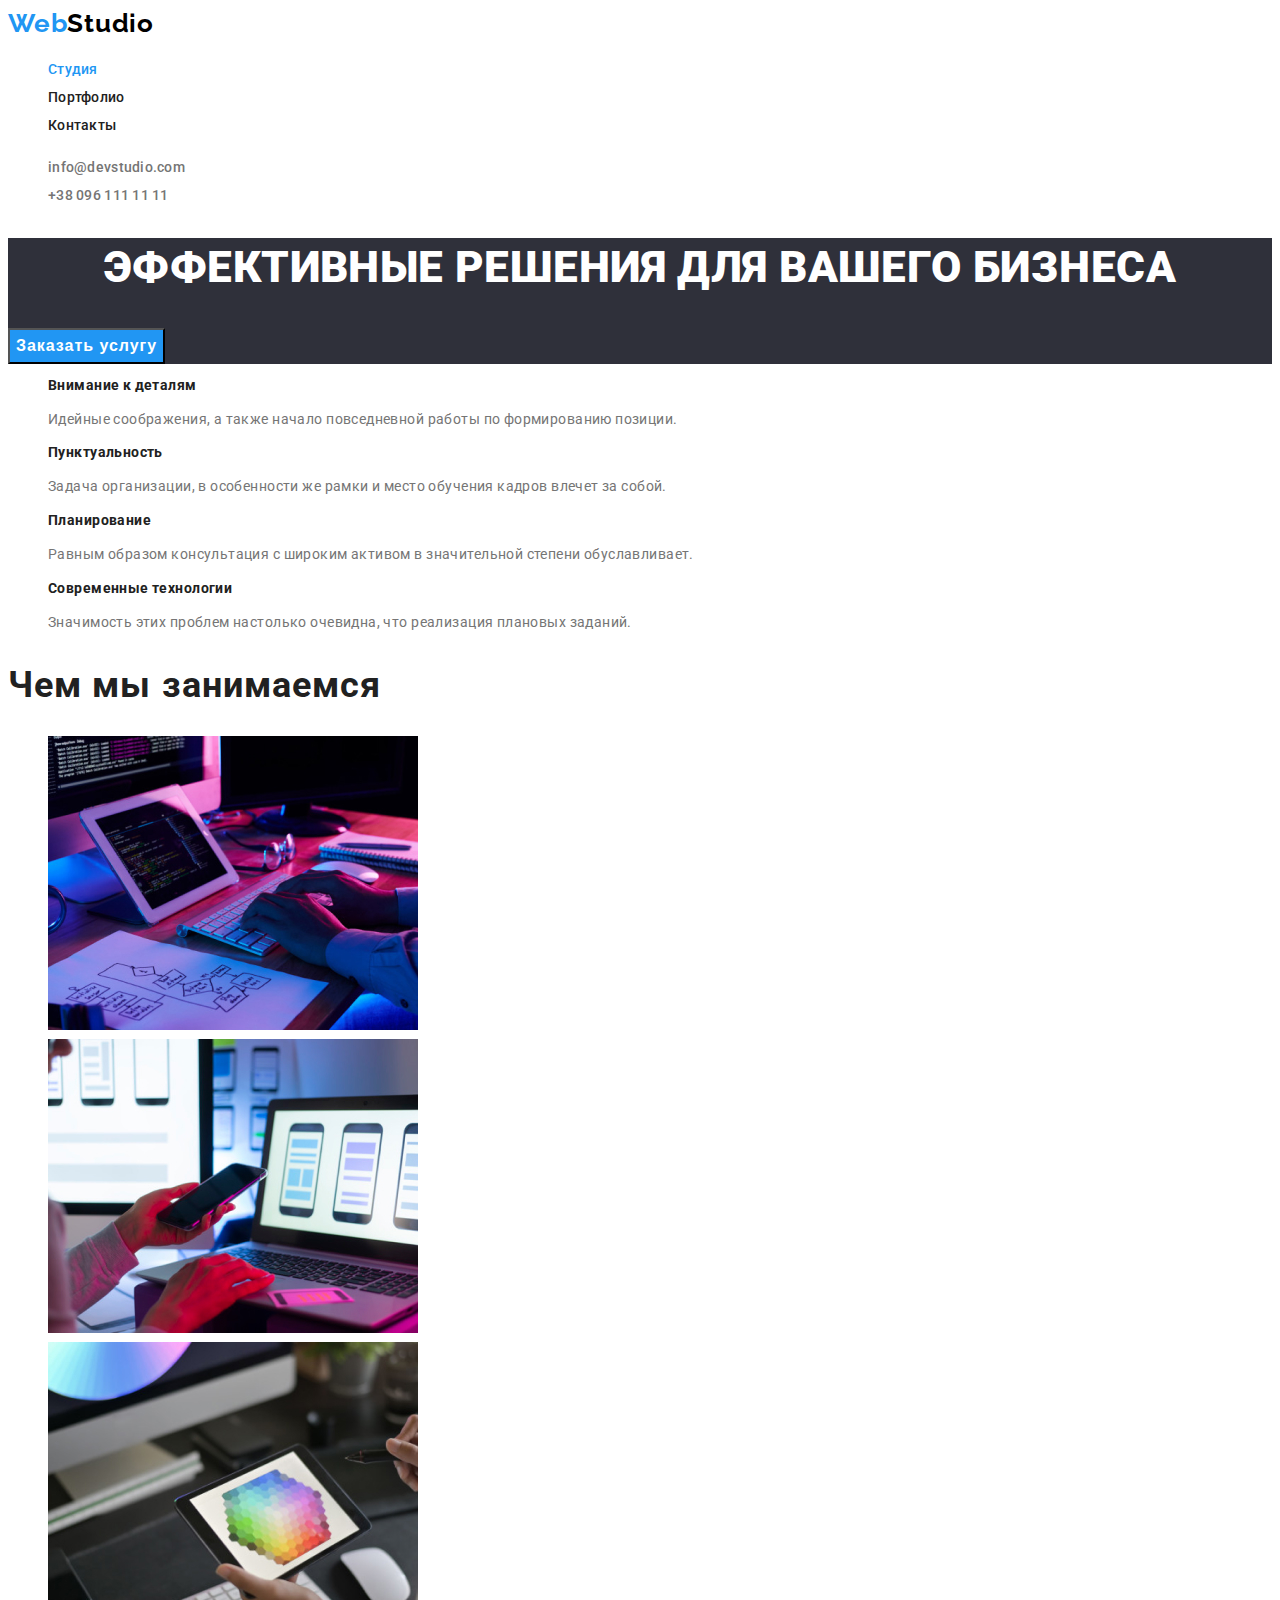
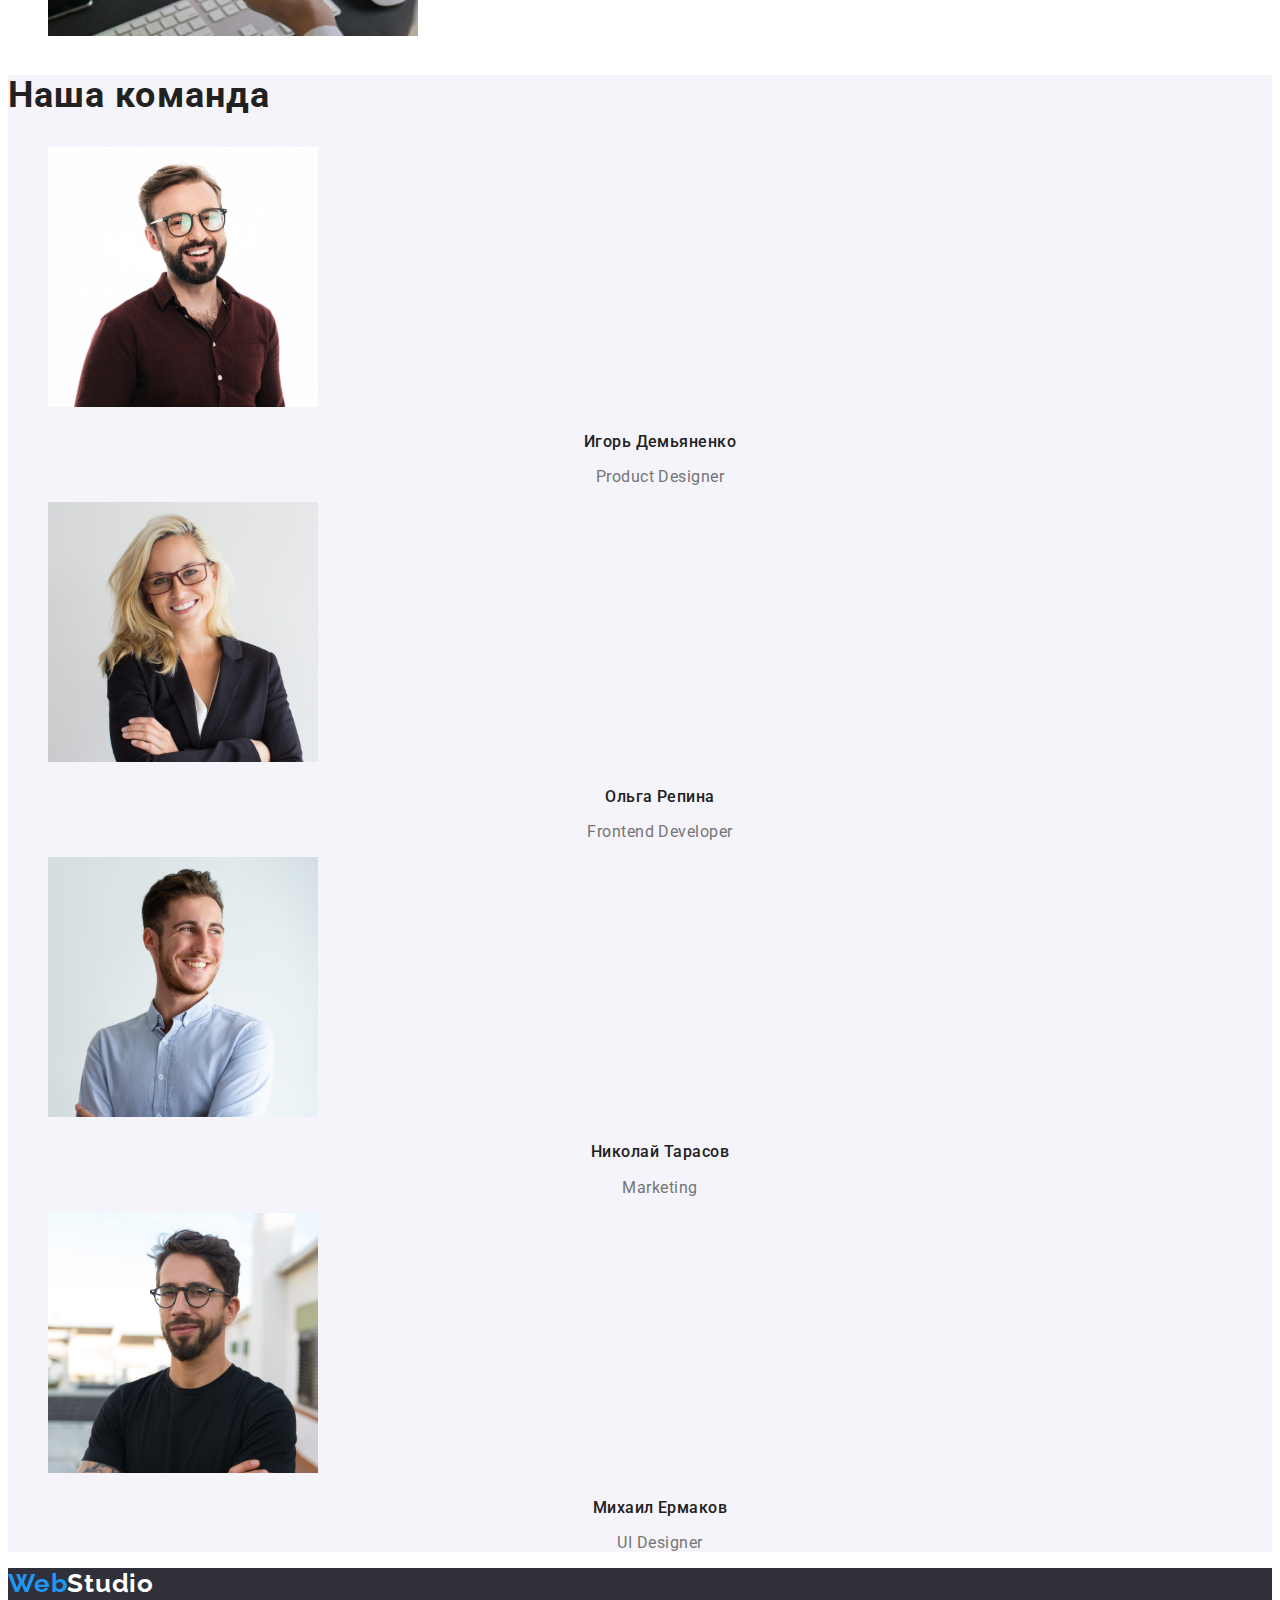
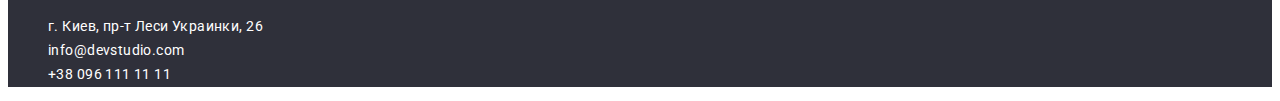
==== commit 41aa2b7d: "устраняет замечания" ====
--- a/index.html
+++ b/index.html
@@ -55,7 +55,7 @@
 
       <!--description-->
       <section class="description">
-        <h2 class="description-title" hidden>бесцветний</h2>
+        <h2 class="visually-hidden" hidden>бесцветний</h2>
         <ul class="description-list">
           <li class="description-item">
             <h3 class="description-second-title">Внимание к деталям</h3>
@@ -176,26 +176,30 @@
     </main>
     <!--5_Футер-->
     <footer class="footer">
-      <a lang="en" class="logo-footer" href="./index.html"
-        >Web<span class="footer-logo">Studio</span>
+      <a lang="en" class="footer-logo" href="./index.html"
+        >Web<span class="footer-logo-second">Studio</span>
       </a>
-      <ul class="list-footer">
-        <li class="item-footer">
-          <a
-            class="link-footer"
-            href="https://g.page/stamp-capital?share"
-            target="_blank"
-            rel="noopener noreferrer"
-            >г. Киев, пр-т Леси Украинки, 26
-          </a>
-        </li>
-        <li class="item-footer">
-          <address class="address-footer">
-            <p>info@example.com</p>
-            <p>+38 099 111 11 11</p>
-          </address>
-        </li>
-      </ul>
+      <address class="footer-address">
+        <ul class="footer-list">
+          <li class="footer-item">
+            <a
+              class="footer-map"
+              href="https://g.page/stamp-capital?share"
+              target="_blank"
+              rel="noopener noreferrer"
+              >г. Киев, пр-т Леси Украинки, 26
+            </a>
+          </li>
+          <li class="footer-item">
+            <a class="footer-link" href="mailto:info@devstudio.com"
+              >info@devstudio.com</a
+            >
+          </li>
+          <li class="footer-item">
+            <a class="footer-tel" href="tel:+380961111111">+38 096 111 11 11</a>
+          </li>
+        </ul>
+      </address>
     </footer>
   </body>
 </html>
--- a/css/styles.css
+++ b/css/styles.css
@@ -1,30 +1,29 @@
+:root {
+    --header-bg-color: #FFFFFF;
+    --herofooter-bg-color: #2F303A;
+    --body-bg-color: #FFFFFF;
+    --team-bg-secondhead: #F5F4FA;
+    --footer-adres-color: rgba(255, 255, 255, 0.6);
+
+    --web-link-color: #2196F3;
+    --darkmain-color: #000000;
+
+    --text-main-color: #212121;
+    --text-cecond-color: #757575;
+
+    --hover-color: #188CE8;
+}
+
+/* Body properties */
 body {
     font-family: Roboto, sans-serif;
-    letter-spacing: 0.06em;
+    letter-spacing: 0.03em;
     background-color: var(--body-bg-color);
     color: var(--text-main-color);
-    font-size: 16px;
+    font-size: 14px;
     line-height: 2;
     }
     
-
-:root{
-    --header-bg-color: #FFFFFF;
-    --herofooter-bg-color: #2F303A;
-    --body-bg-color: #E5E5E5;
-    --team-bg-secondhead: #F5F4FA;
-
-    --web-link-color: #2196F3;
-    --darkmain-color:#000000;
-
-    --text-main-color: #212121;
-    --text-cecond-color: #757575;
-
-    --hover-color: #188CE8;}
-
-
-
-
 
 /*header*/
 .header {
@@ -49,6 +48,7 @@
 line-height: 1.36;
 color: var(--header-bg-color);
 text-align: center;
+text-transform: uppercase;
 }
 
 .logo-navigation, .link-navigation {
@@ -71,28 +71,27 @@
 letter-spacing: 0.03em;
 color: var(--darkmain-color);
 }
-.logo-footer{
-    text-decoration: none;
-}
-.logo-footer{
-    font-family: 'Raleway';
-    font-style: normal;
-    font-weight: 700;
-    font-size: 26px;
-    line-height: 1.2;
-    letter-spacing: 0.03em;
-    color: var(--web-link-color);
+.footer-logo{
+text-decoration: none;
 }
 .footer-logo{
     font-family: 'Raleway';
-    font-style: normal;
     font-weight: 700;
     font-size: 26px;
     line-height: 1.2;
     letter-spacing: 0.03em;
-    color: var(--header-bg-color);
-}
-
+    color: var(--web-link-color);
+}
+.footer-logo-second{
+    font-family: 'Raleway';
+    font-weight: 700;
+    font-size: 26px;
+    line-height: 1.2;
+    letter-spacing: 0.03em;
+    color: var(--header-bg-color);
+}
+
+/* Header ссылки */
 .link-header-group, .tel-header-group{
 font-weight: 500;
 font-size: 14px;
@@ -111,12 +110,29 @@
 .tel-header-group:focus {
     color: var(--web-link-color);
 }
- .item-header-group, .item-footer, 
- .item-footer, .team-item, .about-item,
+.footer-map:hover,
+.footer-map:focus{
+color: var(--web-link-color);
+}
+.footer-link:hover,
+.footer-link:focus{
+color: var(--web-link-color);
+}
+.footer-tel:hover,
+.footer-tel:focus{
+color: var(--web-link-color);
+}
+
+/* убирает маркер нумирации списка */
+
+ .item-header-group, 
+ .footer-item, .team-item, .about-item,
   .description-item, .item-navigation, 
   .filter-item, .group-item{
      list-style: none;}
-.link-footer{
+
+     /* footer */
+    .footer-link, .footer-tel{
     font-weight: 400;
     font-size: 14px;
     line-height: 1.7;
@@ -124,14 +140,21 @@
     color: var(--header-bg-color);
     text-decoration: none;
     }
-    .address-footer {
+    .footer-map{
+    color: var(--header-bg-color);
+    text-decoration: none;
+    }
+    
+    .footer-address {
     font-weight: 400;
     font-size: 14px;
     line-height: 1.7;
     letter-spacing: 0.03em;
-    color: rgba(255, 255, 255, 0.6);
-    font-style: normal;
-    }
+    color: var(--footer-adres-color);
+    font-style: normal
+    }
+
+    /* team-section */
     .team {
     background-color: var(--team-bg-secondhead);
     }
@@ -196,17 +219,17 @@
     .group-text{
     font-weight: 400;
     font-size: 16px;
-    line-height: 1.875;
+    line-height: 1.87;
     letter-spacing: 0.03em;
     color: var(--text-cecond-color);
     }
 
     /* button */
     .filter-btn{
-    font-family: inherit
-    font-weight: 500;
-    font-size: 16px;
-    line-height: 1.625;
+    font-family: 'Roboto';
+    font-weight: 500;
+    font-size: 16px;
+    line-height: 1.62;
     text-align: center;
     letter-spacing: 0.03em;
     color: var(--text-main-color);
@@ -216,10 +239,10 @@
 
     .filter-btn:hover,
     .filter-btn:focus{
-    font-family: inherit
-    font-weight: 500;
-    font-size: 16px;
-    line-height: 1.625;
+    font-family: 'Roboto';
+    font-weight: 500;
+    font-size: 16px;
+    line-height: 1.62;
     text-align: center;
     letter-spacing: 0.03em;
     color: var(--header-bg-color);
@@ -228,20 +251,20 @@
     }
 
     .hero-btn{
-    font-family: inherit
-    font-weight: 700;
-    font-size: 16px;
-    line-height: 1.875;
+    font-weight: 700;
+    font-size: 16px;
+    line-height: 1.87;
+    letter-spacing: 0.06em;
     color: var(--header-bg-color);
     background-color: var(--web-link-color);
     cursor: pointer;
     }
     .hero-btn:hover,
     .hero-btn:focus{
-    font-family: inherit
-    font-weight: 700;
-    font-size: 16px;
-    line-height: 1.875;
+    font-weight: 700;
+    font-size: 16px;
+    line-height: 1.87;
+    
     color: var(--header-bg-color);
     background-color: var(--hover-color);
     cursor: pointer;
@@ -254,4 +277,19 @@
 
     .link-navigation.current{
     color: var(--web-link-color);
+    }
+
+    /* visually-hidden */
+    .visually-hidden {
+        position: absolute;
+        width: 1px;
+        height: 1px;
+        margin: -1px;
+        border: 0;
+        padding: 0;
+    
+        white-space: nowrap;
+        clip-path: inset(100%);
+        clip: rect(0 0 0 0);
+        overflow: hidden;
     }